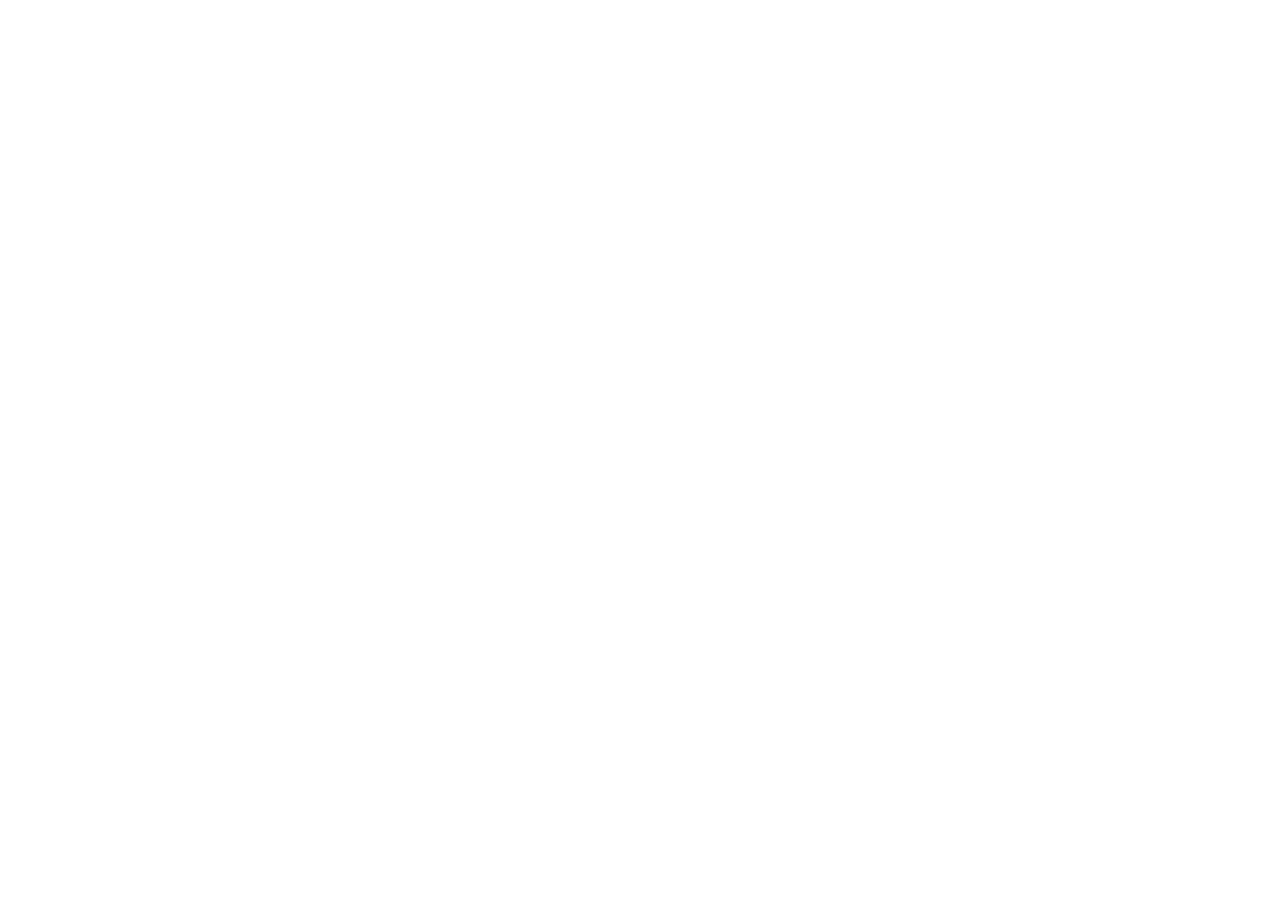
==== login.html @ b714ef13 "大事件项目初始化" ====
<!DOCTYPE html>
<html lang="en">
<head>
    <meta charset="UTF-8">
    <meta name="viewport" content="width=device-width, initial-scale=1.0">
    <title>Document</title>
</head>
<body>
    
</body>
</html>
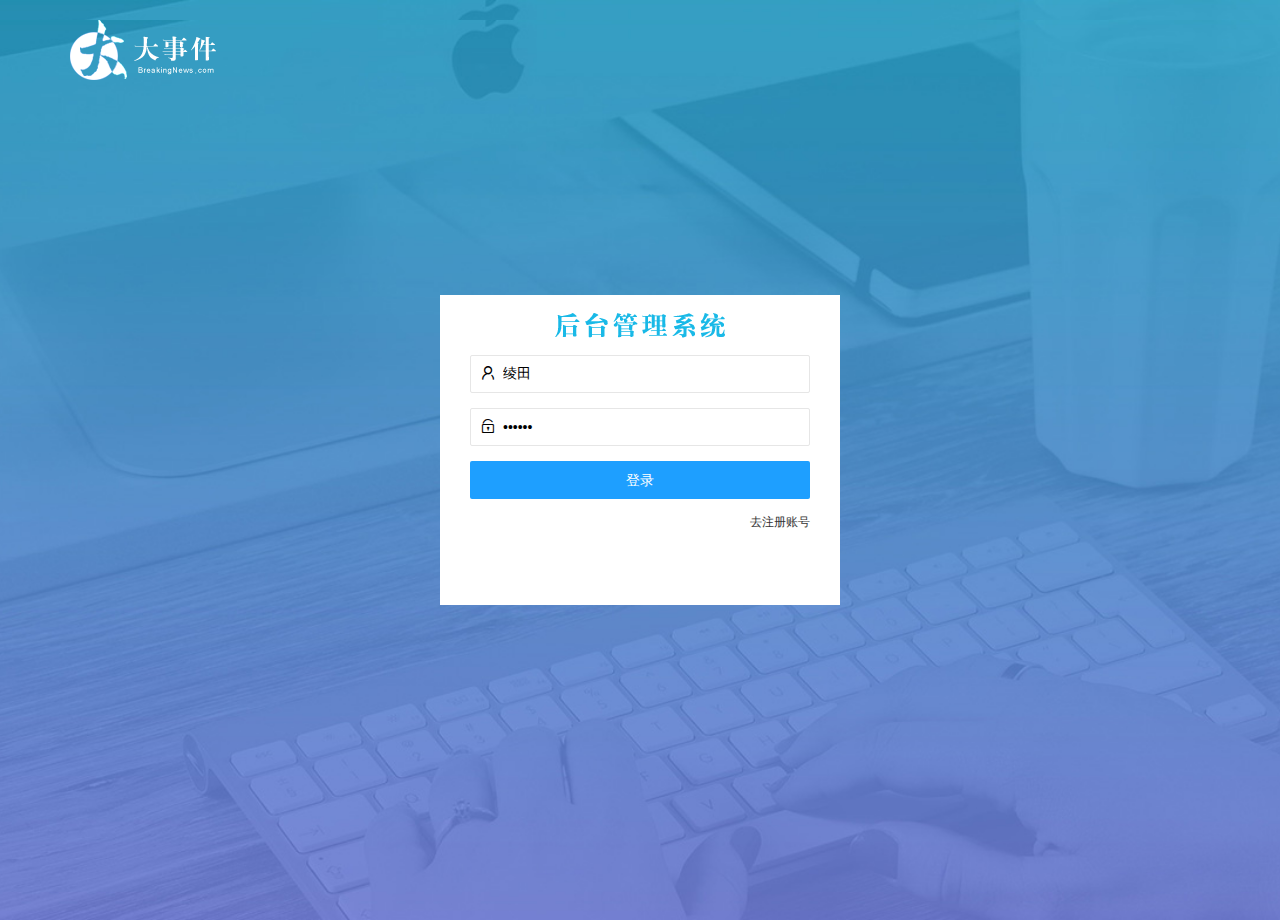
==== commit 84be0271: "注册/登录完成" ====
--- a/login.html
+++ b/login.html
@@ -1,11 +1,95 @@
 <!DOCTYPE html>
 <html lang="en">
+
 <head>
     <meta charset="UTF-8">
     <meta name="viewport" content="width=device-width, initial-scale=1.0">
-    <title>Document</title>
+    <title>大事件-注册/登录</title>
+    <link rel="stylesheet" href="./assets/lib/layui/css/layui.css">
+    <link rel="stylesheet" href="/assets/css/login.css">
 </head>
+
 <body>
-    
+    <!-- 版心+logo -->
+    <div class="layui-main">
+        <img src="./assets/images/logo.png" alt="">
+    </div>
+
+    <!-- 登录注册 -->
+    <div class="loginAndRegBox">
+        <!-- 标题 -->
+        <div class="titleBox">
+        </div>
+        <!-- 登录 -->
+        <div class="login-box">
+            <form class="layui-form" id="form_login">
+                <!-- 用户名 -->
+                <div class="layui-form-item">
+                    <i class="layui-icon layui-icon-username"></i>
+                    <input value="绫田" type="text" name="username" required lay-verify="required" placeholder="请输入用户名"
+                        autocomplete="off" class="layui-input" />
+                </div>
+                <!-- 密码 -->
+                <div class="layui-form-item">
+                    <i class="layui-icon layui-icon-password"></i>
+                    <input value="123123" type="password" name="password" required lay-verify="required|pwd" placeholder="请输入密码"
+                        autocomplete="off" class="layui-input" />
+                </div>
+                <!-- 登录按钮 -->
+                <div class="layui-form-item">
+                    <!-- 注意：表单提交按钮和普通按钮的区别，就是 lay-submit 属性 -->
+                    <button class="layui-btn layui-btn-fluid layui-btn-normal" lay-submit>登录</button>
+                </div>
+                <div class="layui-form-item links">
+                    <a href="javascript:;" id="link_reg">去注册账号</a>
+                </div>
+            </form>
+        </div>
+        <!-- 注册 -->
+        <div class="reg-box" style="display: none;">
+            <form class="layui-form" id="form_reg">
+                <!-- 用户名 -->
+                <div class="layui-form-item">
+                    <i class="layui-icon layui-icon-username"></i>
+                    <input type="text" name="username" required lay-verify="required" placeholder="请输入用户名"
+                        autocomplete="off" class="layui-input" />
+                </div>
+                <!-- 密码 -->
+                <div class="layui-form-item">
+                    <i class="layui-icon layui-icon-password"></i>
+                    <input type="password" name="password" required lay-verify="required|pwd" placeholder="请输入密码"
+                        autocomplete="off" class="layui-input" />
+                </div>
+                <!-- 密码确认框 -->
+                <div class="layui-form-item">
+                    <i class="layui-icon layui-icon-password"></i>
+                    <input type="password" name="repassword" required lay-verify="required|pwd|repwd"
+                        placeholder="再次确认密码" autocomplete="off" class="layui-input" />
+                </div>
+                <!-- 注册按钮 -->
+                <div class="layui-form-item">
+                    <!-- 注意：表单提交按钮和普通按钮的区别，就是 lay-submit 属性 -->
+                    <button class="layui-btn layui-btn-fluid layui-btn-normal" lay-submit>注册</button>
+                </div>
+                <div class="layui-form-item links">
+                    <a href="javascript:;" id="link_login">去登录</a>
+                </div>
+            </form>
+        </div>
+        <!-- 表单 -->
+    </div>
+
+
+
+
+
+
+
+    <script src="/assets/lib/layui/layui.all.js"></script>
+    <script src="/assets/lib/jquery.js"></script>
+    <script src="/assets/js/baseAPI.js"></script>
+    <script src="/assets/js/login.js"></script>
+
 </body>
+
 </html>--- a/assets/lib/layui/css/layui.css
+++ b/assets/lib/layui/css/layui.css
@@ -0,0 +1,2 @@
+/** layui-v2.5.5 MIT License By https://www.layui.com */
+ .layui-inline,img{display:inline-block;vertical-align:middle}h1,h2,h3,h4,h5,h6{font-weight:400}.layui-edge,.layui-header,.layui-inline,.layui-main{position:relative}.layui-body,.layui-edge,.layui-elip{overflow:hidden}.layui-btn,.layui-edge,.layui-inline,img{vertical-align:middle}.layui-btn,.layui-disabled,.layui-icon,.layui-unselect{-moz-user-select:none;-webkit-user-select:none;-ms-user-select:none}.layui-elip,.layui-form-checkbox span,.layui-form-pane .layui-form-label{text-overflow:ellipsis;white-space:nowrap}.layui-breadcrumb,.layui-tree-btnGroup{visibility:hidden}blockquote,body,button,dd,div,dl,dt,form,h1,h2,h3,h4,h5,h6,input,li,ol,p,pre,td,textarea,th,ul{margin:0;padding:0;-webkit-tap-highlight-color:rgba(0,0,0,0)}a:active,a:hover{outline:0}img{border:none}li{list-style:none}table{border-collapse:collapse;border-spacing:0}h4,h5,h6{font-size:100%}button,input,optgroup,option,select,textarea{font-family:inherit;font-size:inherit;font-style:inherit;font-weight:inherit;outline:0}pre{white-space:pre-wrap;white-space:-moz-pre-wrap;white-space:-pre-wrap;white-space:-o-pre-wrap;word-wrap:break-word}body{line-height:24px;font:14px Helvetica Neue,Helvetica,PingFang SC,Tahoma,Arial,sans-serif}hr{height:1px;margin:10px 0;border:0;clear:both}a{color:#333;text-decoration:none}a:hover{color:#777}a cite{font-style:normal;*cursor:pointer}.layui-border-box,.layui-border-box *{box-sizing:border-box}.layui-box,.layui-box *{box-sizing:content-box}.layui-clear{clear:both;*zoom:1}.layui-clear:after{content:'\20';clear:both;*zoom:1;display:block;height:0}.layui-inline{*display:inline;*zoom:1}.layui-edge{display:inline-block;width:0;height:0;border-width:6px;border-style:dashed;border-color:transparent}.layui-edge-top{top:-4px;border-bottom-color:#999;border-bottom-style:solid}.layui-edge-right{border-left-color:#999;border-left-style:solid}.layui-edge-bottom{top:2px;border-top-color:#999;border-top-style:solid}.layui-edge-left{border-right-color:#999;border-right-style:solid}.layui-disabled,.layui-disabled:hover{color:#d2d2d2!important;cursor:not-allowed!important}.layui-circle{border-radius:100%}.layui-show{display:block!important}.layui-hide{display:none!important}@font-face{font-family:layui-icon;src:url(../font/iconfont.eot?v=250);src:url(../font/iconfont.eot?v=250#iefix) format('embedded-opentype'),url(../font/iconfont.woff2?v=250) format('woff2'),url(../font/iconfont.woff?v=250) format('woff'),url(../font/iconfont.ttf?v=250) format('truetype'),url(../font/iconfont.svg?v=250#layui-icon) format('svg')}.layui-icon{font-family:layui-icon!important;font-size:16px;font-style:normal;-webkit-font-smoothing:antialiased;-moz-osx-font-smoothing:grayscale}.layui-icon-reply-fill:before{content:"\e611"}.layui-icon-set-fill:before{content:"\e614"}.layui-icon-menu-fill:before{content:"\e60f"}.layui-icon-search:before{content:"\e615"}.layui-icon-share:before{content:"\e641"}.layui-icon-set-sm:before{content:"\e620"}.layui-icon-engine:before{content:"\e628"}.layui-icon-close:before{content:"\1006"}.layui-icon-close-fill:before{content:"\1007"}.layui-icon-chart-screen:before{content:"\e629"}.layui-icon-star:before{content:"\e600"}.layui-icon-circle-dot:before{content:"\e617"}.layui-icon-chat:before{content:"\e606"}.layui-icon-release:before{content:"\e609"}.layui-icon-list:before{content:"\e60a"}.layui-icon-chart:before{content:"\e62c"}.layui-icon-ok-circle:before{content:"\1005"}.layui-icon-layim-theme:before{content:"\e61b"}.layui-icon-table:before{content:"\e62d"}.layui-icon-right:before{content:"\e602"}.layui-icon-left:before{content:"\e603"}.layui-icon-cart-simple:before{content:"\e698"}.layui-icon-face-cry:before{content:"\e69c"}.layui-icon-face-smile:before{content:"\e6af"}.layui-icon-survey:before{content:"\e6b2"}.layui-icon-tree:before{content:"\e62e"}.layui-icon-upload-circle:before{content:"\e62f"}.layui-icon-add-circle:before{content:"\e61f"}.layui-icon-download-circle:before{content:"\e601"}.layui-icon-templeate-1:before{content:"\e630"}.layui-icon-util:before{content:"\e631"}.layui-icon-face-surprised:before{content:"\e664"}.layui-icon-edit:before{content:"\e642"}.layui-icon-speaker:before{content:"\e645"}.layui-icon-down:before{content:"\e61a"}.layui-icon-file:before{content:"\e621"}.layui-icon-layouts:before{content:"\e632"}.layui-icon-rate-half:before{content:"\e6c9"}.layui-icon-add-circle-fine:before{content:"\e608"}.layui-icon-prev-circle:before{content:"\e633"}.layui-icon-read:before{content:"\e705"}.layui-icon-404:before{content:"\e61c"}.layui-icon-carousel:before{content:"\e634"}.layui-icon-help:before{content:"\e607"}.layui-icon-code-circle:before{content:"\e635"}.layui-icon-water:before{content:"\e636"}.layui-icon-username:before{content:"\e66f"}.layui-icon-find-fill:before{content:"\e670"}.layui-icon-about:before{content:"\e60b"}.layui-icon-location:before{content:"\e715"}.layui-icon-up:before{content:"\e619"}.layui-icon-pause:before{content:"\e651"}.layui-icon-date:before{content:"\e637"}.layui-icon-layim-uploadfile:before{content:"\e61d"}.layui-icon-delete:before{content:"\e640"}.layui-icon-play:before{content:"\e652"}.layui-icon-top:before{content:"\e604"}.layui-icon-friends:before{content:"\e612"}.layui-icon-refresh-3:before{content:"\e9aa"}.layui-icon-ok:before{content:"\e605"}.layui-icon-layer:before{content:"\e638"}.layui-icon-face-smile-fine:before{content:"\e60c"}.layui-icon-dollar:before{content:"\e659"}.layui-icon-group:before{content:"\e613"}.layui-icon-layim-download:before{content:"\e61e"}.layui-icon-picture-fine:before{content:"\e60d"}.layui-icon-link:before{content:"\e64c"}.layui-icon-diamond:before{content:"\e735"}.layui-icon-log:before{content:"\e60e"}.layui-icon-rate-solid:before{content:"\e67a"}.layui-icon-fonts-del:before{content:"\e64f"}.layui-icon-unlink:before{content:"\e64d"}.layui-icon-fonts-clear:before{content:"\e639"}.layui-icon-triangle-r:before{content:"\e623"}.layui-icon-circle:before{content:"\e63f"}.layui-icon-radio:before{content:"\e643"}.layui-icon-align-center:before{content:"\e647"}.layui-icon-align-right:before{content:"\e648"}.layui-icon-align-left:before{content:"\e649"}.layui-icon-loading-1:before{content:"\e63e"}.layui-icon-return:before{content:"\e65c"}.layui-icon-fonts-strong:before{content:"\e62b"}.layui-icon-upload:before{content:"\e67c"}.layui-icon-dialogue:before{content:"\e63a"}.layui-icon-video:before{content:"\e6ed"}.layui-icon-headset:before{content:"\e6fc"}.layui-icon-cellphone-fine:before{content:"\e63b"}.layui-icon-add-1:before{content:"\e654"}.layui-icon-face-smile-b:before{content:"\e650"}.layui-icon-fonts-html:before{content:"\e64b"}.layui-icon-form:before{content:"\e63c"}.layui-icon-cart:before{content:"\e657"}.layui-icon-camera-fill:before{content:"\e65d"}.layui-icon-tabs:before{content:"\e62a"}.layui-icon-fonts-code:before{content:"\e64e"}.layui-icon-fire:before{content:"\e756"}.layui-icon-set:before{content:"\e716"}.layui-icon-fonts-u:before{content:"\e646"}.layui-icon-triangle-d:before{content:"\e625"}.layui-icon-tips:before{content:"\e702"}.layui-icon-picture:before{content:"\e64a"}.layui-icon-more-vertical:before{content:"\e671"}.layui-icon-flag:before{content:"\e66c"}.layui-icon-loading:before{content:"\e63d"}.layui-icon-fonts-i:before{content:"\e644"}.layui-icon-refresh-1:before{content:"\e666"}.layui-icon-rmb:before{content:"\e65e"}.layui-icon-home:before{content:"\e68e"}.layui-icon-user:before{content:"\e770"}.layui-icon-notice:before{content:"\e667"}.layui-icon-login-weibo:before{content:"\e675"}.layui-icon-voice:before{content:"\e688"}.layui-icon-upload-drag:before{content:"\e681"}.layui-icon-login-qq:before{content:"\e676"}.layui-icon-snowflake:before{content:"\e6b1"}.layui-icon-file-b:before{content:"\e655"}.layui-icon-template:before{content:"\e663"}.layui-icon-auz:before{content:"\e672"}.layui-icon-console:before{content:"\e665"}.layui-icon-app:before{content:"\e653"}.layui-icon-prev:before{content:"\e65a"}.layui-icon-website:before{content:"\e7ae"}.layui-icon-next:before{content:"\e65b"}.layui-icon-component:before{content:"\e857"}.layui-icon-more:before{content:"\e65f"}.layui-icon-login-wechat:before{content:"\e677"}.layui-icon-shrink-right:before{content:"\e668"}.layui-icon-spread-left:before{content:"\e66b"}.layui-icon-camera:before{content:"\e660"}.layui-icon-note:before{content:"\e66e"}.layui-icon-refresh:before{content:"\e669"}.layui-icon-female:before{content:"\e661"}.layui-icon-male:before{content:"\e662"}.layui-icon-password:before{content:"\e673"}.layui-icon-senior:before{content:"\e674"}.layui-icon-theme:before{content:"\e66a"}.layui-icon-tread:before{content:"\e6c5"}.layui-icon-praise:before{content:"\e6c6"}.layui-icon-star-fill:before{content:"\e658"}.layui-icon-rate:before{content:"\e67b"}.layui-icon-template-1:before{content:"\e656"}.layui-icon-vercode:before{content:"\e679"}.layui-icon-cellphone:before{content:"\e678"}.layui-icon-screen-full:before{content:"\e622"}.layui-icon-screen-restore:before{content:"\e758"}.layui-icon-cols:before{content:"\e610"}.layui-icon-export:before{content:"\e67d"}.layui-icon-print:before{content:"\e66d"}.layui-icon-slider:before{content:"\e714"}.layui-icon-addition:before{content:"\e624"}.layui-icon-subtraction:before{content:"\e67e"}.layui-icon-service:before{content:"\e626"}.layui-icon-transfer:before{content:"\e691"}.layui-main{width:1140px;margin:0 auto}.layui-header{z-index:1000;height:60px}.layui-header a:hover{transition:all .5s;-webkit-transition:all .5s}.layui-side{position:fixed;left:0;top:0;bottom:0;z-index:999;width:200px;overflow-x:hidden}.layui-side-scroll{position:relative;width:220px;height:100%;overflow-x:hidden}.layui-body{position:absolute;left:200px;right:0;top:0;bottom:0;z-index:998;width:auto;overflow-y:auto;box-sizing:border-box}.layui-layout-body{overflow:hidden}.layui-layout-admin .layui-header{background-color:#23262E}.layui-layout-admin .layui-side{top:60px;width:200px;overflow-x:hidden}.layui-layout-admin .layui-body{position:fixed;top:60px;bottom:44px}.layui-layout-admin .layui-main{width:auto;margin:0 15px}.layui-layout-admin .layui-footer{position:fixed;left:200px;right:0;bottom:0;height:44px;line-height:44px;padding:0 15px;background-color:#eee}.layui-layout-admin .layui-logo{position:absolute;left:0;top:0;width:200px;height:100%;line-height:60px;text-align:center;color:#009688;font-size:16px}.layui-layout-admin .layui-header .layui-nav{background:0 0}.layui-layout-left{position:absolute!important;left:200px;top:0}.layui-layout-right{position:absolute!important;right:0;top:0}.layui-container{position:relative;margin:0 auto;padding:0 15px;box-sizing:border-box}.layui-fluid{position:relative;margin:0 auto;padding:0 15px}.layui-row:after,.layui-row:before{content:'';display:block;clear:both}.layui-col-lg1,.layui-col-lg10,.layui-col-lg11,.layui-col-lg12,.layui-col-lg2,.layui-col-lg3,.layui-col-lg4,.layui-col-lg5,.layui-col-lg6,.layui-col-lg7,.layui-col-lg8,.layui-col-lg9,.layui-col-md1,.layui-col-md10,.layui-col-md11,.layui-col-md12,.layui-col-md2,.layui-col-md3,.layui-col-md4,.layui-col-md5,.layui-col-md6,.layui-col-md7,.layui-col-md8,.layui-col-md9,.layui-col-sm1,.layui-col-sm10,.layui-col-sm11,.layui-col-sm12,.layui-col-sm2,.layui-col-sm3,.layui-col-sm4,.layui-col-sm5,.layui-col-sm6,.layui-col-sm7,.layui-col-sm8,.layui-col-sm9,.layui-col-xs1,.layui-col-xs10,.layui-col-xs11,.layui-col-xs12,.layui-col-xs2,.layui-col-xs3,.layui-col-xs4,.layui-col-xs5,.layui-col-xs6,.layui-col-xs7,.layui-col-xs8,.layui-col-xs9{position:relative;display:block;box-sizing:border-box}.layui-col-xs1,.layui-col-xs10,.layui-col-xs11,.layui-col-xs12,.layui-col-xs2,.layui-col-xs3,.layui-col-xs4,.layui-col-xs5,.layui-col-xs6,.layui-col-xs7,.layui-col-xs8,.layui-col-xs9{float:left}.layui-col-xs1{width:8.33333333%}.layui-col-xs2{width:16.66666667%}.layui-col-xs3{width:25%}.layui-col-xs4{width:33.33333333%}.layui-col-xs5{width:41.66666667%}.layui-col-xs6{width:50%}.layui-col-xs7{width:58.33333333%}.layui-col-xs8{width:66.66666667%}.layui-col-xs9{width:75%}.layui-col-xs10{width:83.33333333%}.layui-col-xs11{width:91.66666667%}.layui-col-xs12{width:100%}.layui-col-xs-offset1{margin-left:8.33333333%}.layui-col-xs-offset2{margin-left:16.66666667%}.layui-col-xs-offset3{margin-left:25%}.layui-col-xs-offset4{margin-left:33.33333333%}.layui-col-xs-offset5{margin-left:41.66666667%}.layui-col-xs-offset6{margin-left:50%}.layui-col-xs-offset7{margin-left:58.33333333%}.layui-col-xs-offset8{margin-left:66.66666667%}.layui-col-xs-offset9{margin-left:75%}.layui-col-xs-offset10{margin-left:83.33333333%}.layui-col-xs-offset11{margin-left:91.66666667%}.layui-col-xs-offset12{margin-left:100%}@media screen and (max-width:768px){.layui-hide-xs{display:none!important}.layui-show-xs-block{display:block!important}.layui-show-xs-inline{display:inline!important}.layui-show-xs-inline-block{display:inline-block!important}}@media screen and (min-width:768px){.layui-container{width:750px}.layui-hide-sm{display:none!important}.layui-show-sm-block{display:block!important}.layui-show-sm-inline{display:inline!important}.layui-show-sm-inline-block{display:inline-block!important}.layui-col-sm1,.layui-col-sm10,.layui-col-sm11,.layui-col-sm12,.layui-col-sm2,.layui-col-sm3,.layui-col-sm4,.layui-col-sm5,.layui-col-sm6,.layui-col-sm7,.layui-col-sm8,.layui-col-sm9{float:left}.layui-col-sm1{width:8.33333333%}.layui-col-sm2{width:16.66666667%}.layui-col-sm3{width:25%}.layui-col-sm4{width:33.33333333%}.layui-col-sm5{width:41.66666667%}.layui-col-sm6{width:50%}.layui-col-sm7{width:58.33333333%}.layui-col-sm8{width:66.66666667%}.layui-col-sm9{width:75%}.layui-col-sm10{width:83.33333333%}.layui-col-sm11{width:91.66666667%}.layui-col-sm12{width:100%}.layui-col-sm-offset1{margin-left:8.33333333%}.layui-col-sm-offset2{margin-left:16.66666667%}.layui-col-sm-offset3{margin-left:25%}.layui-col-sm-offset4{margin-left:33.33333333%}.layui-col-sm-offset5{margin-left:41.66666667%}.layui-col-sm-offset6{margin-left:50%}.layui-col-sm-offset7{margin-left:58.33333333%}.layui-col-sm-offset8{margin-left:66.66666667%}.layui-col-sm-offset9{margin-left:75%}.layui-col-sm-offset10{margin-left:83.33333333%}.layui-col-sm-offset11{margin-left:91.66666667%}.layui-col-sm-offset12{margin-left:100%}}@media screen and (min-width:992px){.layui-container{width:970px}.layui-hide-md{display:none!important}.layui-show-md-block{display:block!important}.layui-show-md-inline{display:inline!important}.layui-show-md-inline-block{display:inline-block!important}.layui-col-md1,.layui-col-md10,.layui-col-md11,.layui-col-md12,.layui-col-md2,.layui-col-md3,.layui-col-md4,.layui-col-md5,.layui-col-md6,.layui-col-md7,.layui-col-md8,.layui-col-md9{float:left}.layui-col-md1{width:8.33333333%}.layui-col-md2{width:16.66666667%}.layui-col-md3{width:25%}.layui-col-md4{width:33.33333333%}.layui-col-md5{width:41.66666667%}.layui-col-md6{width:50%}.layui-col-md7{width:58.33333333%}.layui-col-md8{width:66.66666667%}.layui-col-md9{width:75%}.layui-col-md10{width:83.33333333%}.layui-col-md11{width:91.66666667%}.layui-col-md12{width:100%}.layui-col-md-offset1{margin-left:8.33333333%}.layui-col-md-offset2{margin-left:16.66666667%}.layui-col-md-offset3{margin-left:25%}.layui-col-md-offset4{margin-left:33.33333333%}.layui-col-md-offset5{margin-left:41.66666667%}.layui-col-md-offset6{margin-left:50%}.layui-col-md-offset7{margin-left:58.33333333%}.layui-col-md-offset8{margin-left:66.66666667%}.layui-col-md-offset9{margin-left:75%}.layui-col-md-offset10{margin-left:83.33333333%}.layui-col-md-offset11{margin-left:91.66666667%}.layui-col-md-offset12{margin-left:100%}}@media screen and (min-width:1200px){.layui-container{width:1170px}.layui-hide-lg{display:none!important}.layui-show-lg-block{display:block!important}.layui-show-lg-inline{display:inline!important}.layui-show-lg-inline-block{display:inline-block!important}.layui-col-lg1,.layui-col-lg10,.layui-col-lg11,.layui-col-lg12,.layui-col-lg2,.layui-col-lg3,.layui-col-lg4,.layui-col-lg5,.layui-col-lg6,.layui-col-lg7,.layui-col-lg8,.layui-col-lg9{float:left}.layui-col-lg1{width:8.33333333%}.layui-col-lg2{width:16.66666667%}.layui-col-lg3{width:25%}.layui-col-lg4{width:33.33333333%}.layui-col-lg5{width:41.66666667%}.layui-col-lg6{width:50%}.layui-col-lg7{width:58.33333333%}.layui-col-lg8{width:66.66666667%}.layui-col-lg9{width:75%}.layui-col-lg10{width:83.33333333%}.layui-col-lg11{width:91.66666667%}.layui-col-lg12{width:100%}.layui-col-lg-offset1{margin-left:8.33333333%}.layui-col-lg-offset2{margin-left:16.66666667%}.layui-col-lg-offset3{margin-left:25%}.layui-col-lg-offset4{margin-left:33.33333333%}.layui-col-lg-offset5{margin-left:41.66666667%}.layui-col-lg-offset6{margin-left:50%}.layui-col-lg-offset7{margin-left:58.33333333%}.layui-col-lg-offset8{margin-left:66.66666667%}.layui-col-lg-offset9{margin-left:75%}.layui-col-lg-offset10{margin-left:83.33333333%}.layui-col-lg-offset11{margin-left:91.66666667%}.layui-col-lg-offset12{margin-left:100%}}.layui-col-space1{margin:-.5px}.layui-col-space1>*{padding:.5px}.layui-col-space3{margin:-1.5px}.layui-col-space3>*{padding:1.5px}.layui-col-space5{margin:-2.5px}.layui-col-space5>*{padding:2.5px}.layui-col-space8{margin:-3.5px}.layui-col-space8>*{padding:3.5px}.layui-col-space10{margin:-5px}.layui-col-space10>*{padding:5px}.layui-col-space12{margin:-6px}.layui-col-space12>*{padding:6px}.layui-col-space15{margin:-7.5px}.layui-col-space15>*{padding:7.5px}.layui-col-space18{margin:-9px}.layui-col-space18>*{padding:9px}.layui-col-space20{margin:-10px}.layui-col-space20>*{padding:10px}.layui-col-space22{margin:-11px}.layui-col-space22>*{padding:11px}.layui-col-space25{margin:-12.5px}.layui-col-space25>*{padding:12.5px}.layui-col-space30{margin:-15px}.layui-col-space30>*{padding:15px}.layui-btn,.layui-input,.layui-select,.layui-textarea,.layui-upload-button{outline:0;-webkit-appearance:none;transition:all .3s;-webkit-transition:all .3s;box-sizing:border-box}.layui-elem-quote{margin-bottom:10px;padding:15px;line-height:22px;border-left:5px solid #009688;border-radius:0 2px 2px 0;background-color:#f2f2f2}.layui-quote-nm{border-style:solid;border-width:1px 1px 1px 5px;background:0 0}.layui-elem-field{margin-bottom:10px;padding:0;border-width:1px;border-style:solid}.layui-elem-field legend{margin-left:20px;padding:0 10px;font-size:20px;font-weight:300}.layui-field-title{margin:10px 0 20px;border-width:1px 0 0}.layui-field-box{padding:10px 15px}.layui-field-title .layui-field-box{padding:10px 0}.layui-progress{position:relative;height:6px;border-radius:20px;background-color:#e2e2e2}.layui-progress-bar{position:absolute;left:0;top:0;width:0;max-width:100%;height:6px;border-radius:20px;text-align:right;background-color:#5FB878;transition:all .3s;-webkit-transition:all .3s}.layui-progress-big,.layui-progress-big .layui-progress-bar{height:18px;line-height:18px}.layui-progress-text{position:relative;top:-20px;line-height:18px;font-size:12px;color:#666}.layui-progress-big .layui-progress-text{position:static;padding:0 10px;color:#fff}.layui-collapse{border-width:1px;border-style:solid;border-radius:2px}.layui-colla-content,.layui-colla-item{border-top-width:1px;border-top-style:solid}.layui-colla-item:first-child{border-top:none}.layui-colla-title{position:relative;height:42px;line-height:42px;padding:0 15px 0 35px;color:#333;background-color:#f2f2f2;cursor:pointer;font-size:14px;overflow:hidden}.layui-colla-content{display:none;padding:10px 15px;line-height:22px;color:#666}.layui-colla-icon{position:absolute;left:15px;top:0;font-size:14px}.layui-card{margin-bottom:15px;border-radius:2px;background-color:#fff;box-shadow:0 1px 2px 0 rgba(0,0,0,.05)}.layui-card:last-child{margin-bottom:0}.layui-card-header{position:relative;height:42px;line-height:42px;padding:0 15px;border-bottom:1px solid #f6f6f6;color:#333;border-radius:2px 2px 0 0;font-size:14px}.layui-bg-black,.layui-bg-blue,.layui-bg-cyan,.layui-bg-green,.layui-bg-orange,.layui-bg-red{color:#fff!important}.layui-card-body{position:relative;padding:10px 15px;line-height:24px}.layui-card-body[pad15]{padding:15px}.layui-card-body[pad20]{padding:20px}.layui-card-body .layui-table{margin:5px 0}.layui-card .layui-tab{margin:0}.layui-panel-window{position:relative;padding:15px;border-radius:0;border-top:5px solid #E6E6E6;background-color:#fff}.layui-auxiliar-moving{position:fixed;left:0;right:0;top:0;bottom:0;width:100%;height:100%;background:0 0;z-index:9999999999}.layui-form-label,.layui-form-mid,.layui-form-select,.layui-input-block,.layui-input-inline,.layui-textarea{position:relative}.layui-bg-red{background-color:#FF5722!important}.layui-bg-orange{background-color:#FFB800!important}.layui-bg-green{background-color:#009688!important}.layui-bg-cyan{background-color:#2F4056!important}.layui-bg-blue{background-color:#1E9FFF!important}.layui-bg-black{background-color:#393D49!important}.layui-bg-gray{background-color:#eee!important;color:#666!important}.layui-badge-rim,.layui-colla-content,.layui-colla-item,.layui-collapse,.layui-elem-field,.layui-form-pane .layui-form-item[pane],.layui-form-pane .layui-form-label,.layui-input,.layui-layedit,.layui-layedit-tool,.layui-quote-nm,.layui-select,.layui-tab-bar,.layui-tab-card,.layui-tab-title,.layui-tab-title .layui-this:after,.layui-textarea{border-color:#e6e6e6}.layui-timeline-item:before,hr{background-color:#e6e6e6}.layui-text{line-height:22px;font-size:14px;color:#666}.layui-text h1,.layui-text h2,.layui-text h3{font-weight:500;color:#333}.layui-text h1{font-size:30px}.layui-text h2{font-size:24px}.layui-text h3{font-size:18px}.layui-text a:not(.layui-btn){color:#01AAED}.layui-text a:not(.layui-btn):hover{text-decoration:underline}.layui-text ul{padding:5px 0 5px 15px}.layui-text ul li{margin-top:5px;list-style-type:disc}.layui-text em,.layui-word-aux{color:#999!important;padding:0 5px!important}.layui-btn{display:inline-block;height:38px;line-height:38px;padding:0 18px;background-color:#009688;color:#fff;white-space:nowrap;text-align:center;font-size:14px;border:none;border-radius:2px;cursor:pointer}.layui-btn:hover{opacity:.8;filter:alpha(opacity=80);color:#fff}.layui-btn:active{opacity:1;filter:alpha(opacity=100)}.layui-btn+.layui-btn{margin-left:10px}.layui-btn-container{font-size:0}.layui-btn-container .layui-btn{margin-right:10px;margin-bottom:10px}.layui-btn-container .layui-btn+.layui-btn{margin-left:0}.layui-table .layui-btn-container .layui-btn{margin-bottom:9px}.layui-btn-radius{border-radius:100px}.layui-btn .layui-icon{margin-right:3px;font-size:18px;vertical-align:bottom;vertical-align:middle\9}.layui-btn-primary{border:1px solid #C9C9C9;background-color:#fff;color:#555}.layui-btn-primary:hover{border-color:#009688;color:#333}.layui-btn-normal{background-color:#1E9FFF}.layui-btn-warm{background-color:#FFB800}.layui-btn-danger{background-color:#FF5722}.layui-btn-checked{background-color:#5FB878}.layui-btn-disabled,.layui-btn-disabled:active,.layui-btn-disabled:hover{border:1px solid #e6e6e6;background-color:#FBFBFB;color:#C9C9C9;cursor:not-allowed;opacity:1}.layui-btn-lg{height:44px;line-height:44px;padding:0 25px;font-size:16px}.layui-btn-sm{height:30px;line-height:30px;padding:0 10px;font-size:12px}.layui-btn-sm i{font-size:16px!important}.layui-btn-xs{height:22px;line-height:22px;padding:0 5px;font-size:12px}.layui-btn-xs i{font-size:14px!important}.layui-btn-group{display:inline-block;vertical-align:middle;font-size:0}.layui-btn-group .layui-btn{margin-left:0!important;margin-right:0!important;border-left:1px solid rgba(255,255,255,.5);border-radius:0}.layui-btn-group .layui-btn-primary{border-left:none}.layui-btn-group .layui-btn-primary:hover{border-color:#C9C9C9;color:#009688}.layui-btn-group .layui-btn:first-child{border-left:none;border-radius:2px 0 0 2px}.layui-btn-group .layui-btn-primary:first-child{border-left:1px solid #c9c9c9}.layui-btn-group .layui-btn:last-child{border-radius:0 2px 2px 0}.layui-btn-group .layui-btn+.layui-btn{margin-left:0}.layui-btn-group+.layui-btn-group{margin-left:10px}.layui-btn-fluid{width:100%}.layui-input,.layui-select,.layui-textarea{height:38px;line-height:1.3;line-height:38px\9;border-width:1px;border-style:solid;background-color:#fff;border-radius:2px}.layui-input::-webkit-input-placeholder,.layui-select::-webkit-input-placeholder,.layui-textarea::-webkit-input-placeholder{line-height:1.3}.layui-input,.layui-textarea{display:block;width:100%;padding-left:10px}.layui-input:hover,.layui-textarea:hover{border-color:#D2D2D2!important}.layui-input:focus,.layui-textarea:focus{border-color:#C9C9C9!important}.layui-textarea{min-height:100px;height:auto;line-height:20px;padding:6px 10px;resize:vertical}.layui-select{padding:0 10px}.layui-form input[type=checkbox],.layui-form input[type=radio],.layui-form select{display:none}.layui-form [lay-ignore]{display:initial}.layui-form-item{margin-bottom:15px;clear:both;*zoom:1}.layui-form-item:after{content:'\20';clear:both;*zoom:1;display:block;height:0}.layui-form-label{float:left;display:block;padding:9px 15px;width:80px;font-weight:400;line-height:20px;text-align:right}.layui-form-label-col{display:block;float:none;padding:9px 0;line-height:20px;text-align:left}.layui-form-item .layui-inline{margin-bottom:5px;margin-right:10px}.layui-input-block{margin-left:110px;min-height:36px}.layui-input-inline{display:inline-block;vertical-align:middle}.layui-form-item .layui-input-inline{float:left;width:190px;margin-right:10px}.layui-form-text .layui-input-inline{width:auto}.layui-form-mid{float:left;display:block;padding:9px 0!important;line-height:20px;margin-right:10px}.layui-form-danger+.layui-form-select .layui-input,.layui-form-danger:focus{border-color:#FF5722!important}.layui-form-select .layui-input{padding-right:30px;cursor:pointer}.layui-form-select .layui-edge{position:absolute;right:10px;top:50%;margin-top:-3px;cursor:pointer;border-width:6px;border-top-color:#c2c2c2;border-top-style:solid;transition:all .3s;-webkit-transition:all .3s}.layui-form-select dl{display:none;position:absolute;left:0;top:42px;padding:5px 0;z-index:899;min-width:100%;border:1px solid #d2d2d2;max-height:300px;overflow-y:auto;background-color:#fff;border-radius:2px;box-shadow:0 2px 4px rgba(0,0,0,.12);box-sizing:border-box}.layui-form-select dl dd,.layui-form-select dl dt{padding:0 10px;line-height:36px;white-space:nowrap;overflow:hidden;text-overflow:ellipsis}.layui-form-select dl dt{font-size:12px;color:#999}.layui-form-select dl dd{cursor:pointer}.layui-form-select dl dd:hover{background-color:#f2f2f2;-webkit-transition:.5s all;transition:.5s all}.layui-form-select .layui-select-group dd{padding-left:20px}.layui-form-select dl dd.layui-select-tips{padding-left:10px!important;color:#999}.layui-form-select dl dd.layui-this{background-color:#5FB878;color:#fff}.layui-form-checkbox,.layui-form-select dl dd.layui-disabled{background-color:#fff}.layui-form-selected dl{display:block}.layui-form-checkbox,.layui-form-checkbox *,.layui-form-switch{display:inline-block;vertical-align:middle}.layui-form-selected .layui-edge{margin-top:-9px;-webkit-transform:rotate(180deg);transform:rotate(180deg);margin-top:-3px\9}:root .layui-form-selected .layui-edge{margin-top:-9px\0/IE9}.layui-form-selectup dl{top:auto;bottom:42px}.layui-select-none{margin:5px 0;text-align:center;color:#999}.layui-select-disabled .layui-disabled{border-color:#eee!important}.layui-select-disabled .layui-edge{border-top-color:#d2d2d2}.layui-form-checkbox{position:relative;height:30px;line-height:30px;margin-right:10px;padding-right:30px;cursor:pointer;font-size:0;-webkit-transition:.1s linear;transition:.1s linear;box-sizing:border-box}.layui-form-checkbox span{padding:0 10px;height:100%;font-size:14px;border-radius:2px 0 0 2px;background-color:#d2d2d2;color:#fff;overflow:hidden}.layui-form-checkbox:hover span{background-color:#c2c2c2}.layui-form-checkbox i{position:absolute;right:0;top:0;width:30px;height:28px;border:1px solid #d2d2d2;border-left:none;border-radius:0 2px 2px 0;color:#fff;font-size:20px;text-align:center}.layui-form-checkbox:hover i{border-color:#c2c2c2;color:#c2c2c2}.layui-form-checked,.layui-form-checked:hover{border-color:#5FB878}.layui-form-checked span,.layui-form-checked:hover span{background-color:#5FB878}.layui-form-checked i,.layui-form-checked:hover i{color:#5FB878}.layui-form-item .layui-form-checkbox{margin-top:4px}.layui-form-checkbox[lay-skin=primary]{height:auto!important;line-height:normal!important;min-width:18px;min-height:18px;border:none!important;margin-right:0;padding-left:28px;padding-right:0;background:0 0}.layui-form-checkbox[lay-skin=primary] span{padding-left:0;padding-right:15px;line-height:18px;background:0 0;color:#666}.layui-form-checkbox[lay-skin=primary] i{right:auto;left:0;width:16px;height:16px;line-height:16px;border:1px solid #d2d2d2;font-size:12px;border-radius:2px;background-color:#fff;-webkit-transition:.1s linear;transition:.1s linear}.layui-form-checkbox[lay-skin=primary]:hover i{border-color:#5FB878;color:#fff}.layui-form-checked[lay-skin=primary] i{border-color:#5FB878!important;background-color:#5FB878;color:#fff}.layui-checkbox-disbaled[lay-skin=primary] span{background:0 0!important;color:#c2c2c2}.layui-checkbox-disbaled[lay-skin=primary]:hover i{border-color:#d2d2d2}.layui-form-item .layui-form-checkbox[lay-skin=primary]{margin-top:10px}.layui-form-switch{position:relative;height:22px;line-height:22px;min-width:35px;padding:0 5px;margin-top:8px;border:1px solid #d2d2d2;border-radius:20px;cursor:pointer;background-color:#fff;-webkit-transition:.1s linear;transition:.1s linear}.layui-form-switch i{position:absolute;left:5px;top:3px;width:16px;height:16px;border-radius:20px;background-color:#d2d2d2;-webkit-transition:.1s linear;transition:.1s linear}.layui-form-switch em{position:relative;top:0;width:25px;margin-left:21px;padding:0!important;text-align:center!important;color:#999!important;font-style:normal!important;font-size:12px}.layui-form-onswitch{border-color:#5FB878;background-color:#5FB878}.layui-checkbox-disbaled,.layui-checkbox-disbaled i{border-color:#e2e2e2!important}.layui-form-onswitch i{left:100%;margin-left:-21px;background-color:#fff}.layui-form-onswitch em{margin-left:5px;margin-right:21px;color:#fff!important}.layui-checkbox-disbaled span{background-color:#e2e2e2!important}.layui-checkbox-disbaled:hover i{color:#fff!important}[lay-radio]{display:none}.layui-form-radio,.layui-form-radio *{display:inline-block;vertical-align:middle}.layui-form-radio{line-height:28px;margin:6px 10px 0 0;padding-right:10px;cursor:pointer;font-size:0}.layui-form-radio *{font-size:14px}.layui-form-radio>i{margin-right:8px;font-size:22px;color:#c2c2c2}.layui-form-radio>i:hover,.layui-form-radioed>i{color:#5FB878}.layui-radio-disbaled>i{color:#e2e2e2!important}.layui-form-pane .layui-form-label{width:110px;padding:8px 15px;height:38px;line-height:20px;border-width:1px;border-style:solid;border-radius:2px 0 0 2px;text-align:center;background-color:#FBFBFB;overflow:hidden;box-sizing:border-box}.layui-form-pane .layui-input-inline{margin-left:-1px}.layui-form-pane .layui-input-block{margin-left:110px;left:-1px}.layui-form-pane .layui-input{border-radius:0 2px 2px 0}.layui-form-pane .layui-form-text .layui-form-label{float:none;width:100%;border-radius:2px;box-sizing:border-box;text-align:left}.layui-form-pane .layui-form-text .layui-input-inline{display:block;margin:0;top:-1px;clear:both}.layui-form-pane .layui-form-text .layui-input-block{margin:0;left:0;top:-1px}.layui-form-pane .layui-form-text .layui-textarea{min-height:100px;border-radius:0 0 2px 2px}.layui-form-pane .layui-form-checkbox{margin:4px 0 4px 10px}.layui-form-pane .layui-form-radio,.layui-form-pane .layui-form-switch{margin-top:6px;margin-left:10px}.layui-form-pane .layui-form-item[pane]{position:relative;border-width:1px;border-style:solid}.layui-form-pane .layui-form-item[pane] .layui-form-label{position:absolute;left:0;top:0;height:100%;border-width:0 1px 0 0}.layui-form-pane .layui-form-item[pane] .layui-input-inline{margin-left:110px}@media screen and (max-width:450px){.layui-form-item .layui-form-label{text-overflow:ellipsis;overflow:hidden;white-space:nowrap}.layui-form-item .layui-inline{display:block;margin-right:0;margin-bottom:20px;clear:both}.layui-form-item .layui-inline:after{content:'\20';clear:both;display:block;height:0}.layui-form-item .layui-input-inline{display:block;float:none;left:-3px;width:auto;margin:0 0 10px 112px}.layui-form-item .layui-input-inline+.layui-form-mid{margin-left:110px;top:-5px;padding:0}.layui-form-item .layui-form-checkbox{margin-right:5px;margin-bottom:5px}}.layui-layedit{border-width:1px;border-style:solid;border-radius:2px}.layui-layedit-tool{padding:3px 5px;border-bottom-width:1px;border-bottom-style:solid;font-size:0}.layedit-tool-fixed{position:fixed;top:0;border-top:1px solid #e2e2e2}.layui-layedit-tool .layedit-tool-mid,.layui-layedit-tool .layui-icon{display:inline-block;vertical-align:middle;text-align:center;font-size:14px}.layui-layedit-tool .layui-icon{position:relative;width:32px;height:30px;line-height:30px;margin:3px 5px;color:#777;cursor:pointer;border-radius:2px}.layui-layedit-tool .layui-icon:hover{color:#393D49}.layui-layedit-tool .layui-icon:active{color:#000}.layui-layedit-tool .layedit-tool-active{background-color:#e2e2e2;color:#000}.layui-layedit-tool .layui-disabled,.layui-layedit-tool .layui-disabled:hover{color:#d2d2d2;cursor:not-allowed}.layui-layedit-tool .layedit-tool-mid{width:1px;height:18px;margin:0 10px;background-color:#d2d2d2}.layedit-tool-html{width:50px!important;font-size:30px!important}.layedit-tool-b,.layedit-tool-code,.layedit-tool-help{font-size:16px!important}.layedit-tool-d,.layedit-tool-face,.layedit-tool-image,.layedit-tool-unlink{font-size:18px!important}.layedit-tool-image input{position:absolute;font-size:0;left:0;top:0;width:100%;height:100%;opacity:.01;filter:Alpha(opacity=1);cursor:pointer}.layui-layedit-iframe iframe{display:block;width:100%}#LAY_layedit_code{overflow:hidden}.layui-laypage{display:inline-block;*display:inline;*zoom:1;vertical-align:middle;margin:10px 0;font-size:0}.layui-laypage>a:first-child,.layui-laypage>a:first-child em{border-radius:2px 0 0 2px}.layui-laypage>a:last-child,.layui-laypage>a:last-child em{border-radius:0 2px 2px 0}.layui-laypage>:first-child{margin-left:0!important}.layui-laypage>:last-child{margin-right:0!important}.layui-laypage a,.layui-laypage button,.layui-laypage input,.layui-laypage select,.layui-laypage span{border:1px solid #e2e2e2}.layui-laypage a,.layui-laypage span{display:inline-block;*display:inline;*zoom:1;vertical-align:middle;padding:0 15px;height:28px;line-height:28px;margin:0 -1px 5px 0;background-color:#fff;color:#333;font-size:12px}.layui-flow-more a *,.layui-laypage input,.layui-table-view select[lay-ignore]{display:inline-block}.layui-laypage a:hover{color:#009688}.layui-laypage em{font-style:normal}.layui-laypage .layui-laypage-spr{color:#999;font-weight:700}.layui-laypage a{text-decoration:none}.layui-laypage .layui-laypage-curr{position:relative}.layui-laypage .layui-laypage-curr em{position:relative;color:#fff}.layui-laypage .layui-laypage-curr .layui-laypage-em{position:absolute;left:-1px;top:-1px;padding:1px;width:100%;height:100%;background-color:#009688}.layui-laypage-em{border-radius:2px}.layui-laypage-next em,.layui-laypage-prev em{font-family:Sim sun;font-size:16px}.layui-laypage .layui-laypage-count,.layui-laypage .layui-laypage-limits,.layui-laypage .layui-laypage-refresh,.layui-laypage .layui-laypage-skip{margin-left:10px;margin-right:10px;padding:0;border:none}.layui-laypage .layui-laypage-limits,.layui-laypage .layui-laypage-refresh{vertical-align:top}.layui-laypage .layui-laypage-refresh i{font-size:18px;cursor:pointer}.layui-laypage select{height:22px;padding:3px;border-radius:2px;cursor:pointer}.layui-laypage .layui-laypage-skip{height:30px;line-height:30px;color:#999}.layui-laypage button,.layui-laypage input{height:30px;line-height:30px;border-radius:2px;vertical-align:top;background-color:#fff;box-sizing:border-box}.layui-laypage input{width:40px;margin:0 10px;padding:0 3px;text-align:center}.layui-laypage input:focus,.layui-laypage select:focus{border-color:#009688!important}.layui-laypage button{margin-left:10px;padding:0 10px;cursor:pointer}.layui-table,.layui-table-view{margin:10px 0}.layui-flow-more{margin:10px 0;text-align:center;color:#999;font-size:14px}.layui-flow-more a{height:32px;line-height:32px}.layui-flow-more a *{vertical-align:top}.layui-flow-more a cite{padding:0 20px;border-radius:3px;background-color:#eee;color:#333;font-style:normal}.layui-flow-more a cite:hover{opacity:.8}.layui-flow-more a i{font-size:30px;color:#737383}.layui-table{width:100%;background-color:#fff;color:#666}.layui-table tr{transition:all .3s;-webkit-transition:all .3s}.layui-table th{text-align:left;font-weight:400}.layui-table tbody tr:hover,.layui-table thead tr,.layui-table-click,.layui-table-header,.layui-table-hover,.layui-table-mend,.layui-table-patch,.layui-table-tool,.layui-table-total,.layui-table-total tr,.layui-table[lay-even] tr:nth-child(even){background-color:#f2f2f2}.layui-table td,.layui-table th,.layui-table-col-set,.layui-table-fixed-r,.layui-table-grid-down,.layui-table-header,.layui-table-page,.layui-table-tips-main,.layui-table-tool,.layui-table-total,.layui-table-view,.layui-table[lay-skin=line],.layui-table[lay-skin=row]{border-width:1px;border-style:solid;border-color:#e6e6e6}.layui-table td,.layui-table th{position:relative;padding:9px 15px;min-height:20px;line-height:20px;font-size:14px}.layui-table[lay-skin=line] td,.layui-table[lay-skin=line] th{border-width:0 0 1px}.layui-table[lay-skin=row] td,.layui-table[lay-skin=row] th{border-width:0 1px 0 0}.layui-table[lay-skin=nob] td,.layui-table[lay-skin=nob] th{border:none}.layui-table img{max-width:100px}.layui-table[lay-size=lg] td,.layui-table[lay-size=lg] th{padding:15px 30px}.layui-table-view .layui-table[lay-size=lg] .layui-table-cell{height:40px;line-height:40px}.layui-table[lay-size=sm] td,.layui-table[lay-size=sm] th{font-size:12px;padding:5px 10px}.layui-table-view .layui-table[lay-size=sm] .layui-table-cell{height:20px;line-height:20px}.layui-table[lay-data]{display:none}.layui-table-box{position:relative;overflow:hidden}.layui-table-view .layui-table{position:relative;width:auto;margin:0}.layui-table-view .layui-table[lay-skin=line]{border-width:0 1px 0 0}.layui-table-view .layui-table[lay-skin=row]{border-width:0 0 1px}.layui-table-view .layui-table td,.layui-table-view .layui-table th{padding:5px 0;border-top:none;border-left:none}.layui-table-view .layui-table th.layui-unselect .layui-table-cell span{cursor:pointer}.layui-table-view .layui-table td{cursor:default}.layui-table-view .layui-table td[data-edit=text]{cursor:text}.layui-table-view .layui-form-checkbox[lay-skin=primary] i{width:18px;height:18px}.layui-table-view .layui-form-radio{line-height:0;padding:0}.layui-table-view .layui-form-radio>i{margin:0;font-size:20px}.layui-table-init{position:absolute;left:0;top:0;width:100%;height:100%;text-align:center;z-index:110}.layui-table-init .layui-icon{position:absolute;left:50%;top:50%;margin:-15px 0 0 -15px;font-size:30px;color:#c2c2c2}.layui-table-header{border-width:0 0 1px;overflow:hidden}.layui-table-header .layui-table{margin-bottom:-1px}.layui-table-tool .layui-inline[lay-event]{position:relative;width:26px;height:26px;padding:5px;line-height:16px;margin-right:10px;text-align:center;color:#333;border:1px solid #ccc;cursor:pointer;-webkit-transition:.5s all;transition:.5s all}.layui-table-tool .layui-inline[lay-event]:hover{border:1px solid #999}.layui-table-tool-temp{padding-right:120px}.layui-table-tool-self{position:absolute;right:17px;top:10px}.layui-table-tool .layui-table-tool-self .layui-inline[lay-event]{margin:0 0 0 10px}.layui-table-tool-panel{position:absolute;top:29px;left:-1px;padding:5px 0;min-width:150px;min-height:40px;border:1px solid #d2d2d2;text-align:left;overflow-y:auto;background-color:#fff;box-shadow:0 2px 4px rgba(0,0,0,.12)}.layui-table-cell,.layui-table-tool-panel li{overflow:hidden;text-overflow:ellipsis;white-space:nowrap}.layui-table-tool-panel li{padding:0 10px;line-height:30px;-webkit-transition:.5s all;transition:.5s all}.layui-table-tool-panel li .layui-form-checkbox[lay-skin=primary]{width:100%;padding-left:28px}.layui-table-tool-panel li:hover{background-color:#f2f2f2}.layui-table-tool-panel li .layui-form-checkbox[lay-skin=primary] i{position:absolute;left:0;top:0}.layui-table-tool-panel li .layui-form-checkbox[lay-skin=primary] span{padding:0}.layui-table-tool .layui-table-tool-self .layui-table-tool-panel{left:auto;right:-1px}.layui-table-col-set{position:absolute;right:0;top:0;width:20px;height:100%;border-width:0 0 0 1px;background-color:#fff}.layui-table-sort{width:10px;height:20px;margin-left:5px;cursor:pointer!important}.layui-table-sort .layui-edge{position:absolute;left:5px;border-width:5px}.layui-table-sort .layui-table-sort-asc{top:3px;border-top:none;border-bottom-style:solid;border-bottom-color:#b2b2b2}.layui-table-sort .layui-table-sort-asc:hover{border-bottom-color:#666}.layui-table-sort .layui-table-sort-desc{bottom:5px;border-bottom:none;border-top-style:solid;border-top-color:#b2b2b2}.layui-table-sort .layui-table-sort-desc:hover{border-top-color:#666}.layui-table-sort[lay-sort=asc] .layui-table-sort-asc{border-bottom-color:#000}.layui-table-sort[lay-sort=desc] .layui-table-sort-desc{border-top-color:#000}.layui-table-cell{height:28px;line-height:28px;padding:0 15px;position:relative;box-sizing:border-box}.layui-table-cell .layui-form-checkbox[lay-skin=primary]{top:-1px;padding:0}.layui-table-cell .layui-table-link{color:#01AAED}.laytable-cell-checkbox,.laytable-cell-numbers,.laytable-cell-radio,.laytable-cell-space{padding:0;text-align:center}.layui-table-body{position:relative;overflow:auto;margin-right:-1px;margin-bottom:-1px}.layui-table-body .layui-none{line-height:26px;padding:15px;text-align:center;color:#999}.layui-table-fixed{position:absolute;left:0;top:0;z-index:101}.layui-table-fixed .layui-table-body{overflow:hidden}.layui-table-fixed-l{box-shadow:0 -1px 8px rgba(0,0,0,.08)}.layui-table-fixed-r{left:auto;right:-1px;border-width:0 0 0 1px;box-shadow:-1px 0 8px rgba(0,0,0,.08)}.layui-table-fixed-r .layui-table-header{position:relative;overflow:visible}.layui-table-mend{position:absolute;right:-49px;top:0;height:100%;width:50px}.layui-table-tool{position:relative;z-index:890;width:100%;min-height:50px;line-height:30px;padding:10px 15px;border-width:0 0 1px}.layui-table-tool .layui-btn-container{margin-bottom:-10px}.layui-table-page,.layui-table-total{border-width:1px 0 0;margin-bottom:-1px;overflow:hidden}.layui-table-page{position:relative;width:100%;padding:7px 7px 0;height:41px;font-size:12px;white-space:nowrap}.layui-table-page>div{height:26px}.layui-table-page .layui-laypage{margin:0}.layui-table-page .layui-laypage a,.layui-table-page .layui-laypage span{height:26px;line-height:26px;margin-bottom:10px;border:none;background:0 0}.layui-table-page .layui-laypage a,.layui-table-page .layui-laypage span.layui-laypage-curr{padding:0 12px}.layui-table-page .layui-laypage span{margin-left:0;padding:0}.layui-table-page .layui-laypage .layui-laypage-prev{margin-left:-7px!important}.layui-table-page .layui-laypage .layui-laypage-curr .layui-laypage-em{left:0;top:0;padding:0}.layui-table-page .layui-laypage button,.layui-table-page .layui-laypage input{height:26px;line-height:26px}.layui-table-page .layui-laypage input{width:40px}.layui-table-page .layui-laypage button{padding:0 10px}.layui-table-page select{height:18px}.layui-table-patch .layui-table-cell{padding:0;width:30px}.layui-table-edit{position:absolute;left:0;top:0;width:100%;height:100%;padding:0 14px 1px;border-radius:0;box-shadow:1px 1px 20px rgba(0,0,0,.15)}.layui-table-edit:focus{border-color:#5FB878!important}select.layui-table-edit{padding:0 0 0 10px;border-color:#C9C9C9}.layui-table-view .layui-form-checkbox,.layui-table-view .layui-form-radio,.layui-table-view .layui-form-switch{top:0;margin:0;box-sizing:content-box}.layui-table-view .layui-form-checkbox{top:-1px;height:26px;line-height:26px}.layui-table-view .layui-form-checkbox i{height:26px}.layui-table-grid .layui-table-cell{overflow:visible}.layui-table-grid-down{position:absolute;top:0;right:0;width:26px;height:100%;padding:5px 0;border-width:0 0 0 1px;text-align:center;background-color:#fff;color:#999;cursor:pointer}.layui-table-grid-down .layui-icon{position:absolute;top:50%;left:50%;margin:-8px 0 0 -8px}.layui-table-grid-down:hover{background-color:#fbfbfb}body .layui-table-tips .layui-layer-content{background:0 0;padding:0;box-shadow:0 1px 6px rgba(0,0,0,.12)}.layui-table-tips-main{margin:-44px 0 0 -1px;max-height:150px;padding:8px 15px;font-size:14px;overflow-y:scroll;background-color:#fff;color:#666}.layui-table-tips-c{position:absolute;right:-3px;top:-13px;width:20px;height:20px;padding:3px;cursor:pointer;background-color:#666;border-radius:50%;color:#fff}.layui-table-tips-c:hover{background-color:#777}.layui-table-tips-c:before{position:relative;right:-2px}.layui-upload-file{display:none!important;opacity:.01;filter:Alpha(opacity=1)}.layui-upload-drag,.layui-upload-form,.layui-upload-wrap{display:inline-block}.layui-upload-list{margin:10px 0}.layui-upload-choose{padding:0 10px;color:#999}.layui-upload-drag{position:relative;padding:30px;border:1px dashed #e2e2e2;background-color:#fff;text-align:center;cursor:pointer;color:#999}.layui-upload-drag .layui-icon{font-size:50px;color:#009688}.layui-upload-drag[lay-over]{border-color:#009688}.layui-upload-iframe{position:absolute;width:0;height:0;border:0;visibility:hidden}.layui-upload-wrap{position:relative;vertical-align:middle}.layui-upload-wrap .layui-upload-file{display:block!important;position:absolute;left:0;top:0;z-index:10;font-size:100px;width:100%;height:100%;opacity:.01;filter:Alpha(opacity=1);cursor:pointer}.layui-transfer-active,.layui-transfer-box{display:inline-block;vertical-align:middle}.layui-transfer-box,.layui-transfer-header,.layui-transfer-search{border-width:0;border-style:solid;border-color:#e6e6e6}.layui-transfer-box{position:relative;border-width:1px;width:200px;height:360px;border-radius:2px;background-color:#fff}.layui-transfer-box .layui-form-checkbox{width:100%;margin:0!important}.layui-transfer-header{height:38px;line-height:38px;padding:0 10px;border-bottom-width:1px}.layui-transfer-search{position:relative;padding:10px;border-bottom-width:1px}.layui-transfer-search .layui-input{height:32px;padding-left:30px;font-size:12px}.layui-transfer-search .layui-icon-search{position:absolute;left:20px;top:50%;margin-top:-8px;color:#666}.layui-transfer-active{margin:0 15px}.layui-transfer-active .layui-btn{display:block;margin:0;padding:0 15px;background-color:#5FB878;border-color:#5FB878;color:#fff}.layui-transfer-active .layui-btn-disabled{background-color:#FBFBFB;border-color:#e6e6e6;color:#C9C9C9}.layui-transfer-active .layui-btn:first-child{margin-bottom:15px}.layui-transfer-active .layui-btn .layui-icon{margin:0;font-size:14px!important}.layui-transfer-data{padding:5px 0;overflow:auto}.layui-transfer-data li{height:32px;line-height:32px;padding:0 10px}.layui-transfer-data li:hover{background-color:#f2f2f2;transition:.5s all}.layui-transfer-data .layui-none{padding:15px 10px;text-align:center;color:#999}.layui-nav{position:relative;padding:0 20px;background-color:#393D49;color:#fff;border-radius:2px;font-size:0;box-sizing:border-box}.layui-nav *{font-size:14px}.layui-nav .layui-nav-item{position:relative;display:inline-block;*display:inline;*zoom:1;vertical-align:middle;line-height:60px}.layui-nav .layui-nav-item a{display:block;padding:0 20px;color:#fff;color:rgba(255,255,255,.7);transition:all .3s;-webkit-transition:all .3s}.layui-nav .layui-this:after,.layui-nav-bar,.layui-nav-tree .layui-nav-itemed:after{position:absolute;left:0;top:0;width:0;height:5px;background-color:#5FB878;transition:all .2s;-webkit-transition:all .2s}.layui-nav-bar{z-index:1000}.layui-nav .layui-nav-item a:hover,.layui-nav .layui-this a{color:#fff}.layui-nav .layui-this:after{content:'';top:auto;bottom:0;width:100%}.layui-nav-img{width:30px;height:30px;margin-right:10px;border-radius:50%}.layui-nav .layui-nav-more{content:'';width:0;height:0;border-style:solid dashed dashed;border-color:#fff transparent transparent;overflow:hidden;cursor:pointer;transition:all .2s;-webkit-transition:all .2s;position:absolute;top:50%;right:3px;margin-top:-3px;border-width:6px;border-top-color:rgba(255,255,255,.7)}.layui-nav .layui-nav-mored,.layui-nav-itemed>a .layui-nav-more{margin-top:-9px;border-style:dashed dashed solid;border-color:transparent transparent #fff}.layui-nav-child{display:none;position:absolute;left:0;top:65px;min-width:100%;line-height:36px;padding:5px 0;box-shadow:0 2px 4px rgba(0,0,0,.12);border:1px solid #d2d2d2;background-color:#fff;z-index:100;border-radius:2px;white-space:nowrap}.layui-nav .layui-nav-child a{color:#333}.layui-nav .layui-nav-child a:hover{background-color:#f2f2f2;color:#000}.layui-nav-child dd{position:relative}.layui-nav .layui-nav-child dd.layui-this a,.layui-nav-child dd.layui-this{background-color:#5FB878;color:#fff}.layui-nav-child dd.layui-this:after{display:none}.layui-nav-tree{width:200px;padding:0}.layui-nav-tree .layui-nav-item{display:block;width:100%;line-height:45px}.layui-nav-tree .layui-nav-item a{position:relative;height:45px;line-height:45px;text-overflow:ellipsis;overflow:hidden;white-space:nowrap}.layui-nav-tree .layui-nav-item a:hover{background-color:#4E5465}.layui-nav-tree .layui-nav-bar{width:5px;height:0;background-color:#009688}.layui-nav-tree .layui-nav-child dd.layui-this,.layui-nav-tree .layui-nav-child dd.layui-this a,.layui-nav-tree .layui-this,.layui-nav-tree .layui-this>a,.layui-nav-tree .layui-this>a:hover{background-color:#009688;color:#fff}.layui-nav-tree .layui-this:after{display:none}.layui-nav-itemed>a,.layui-nav-tree .layui-nav-title a,.layui-nav-tree .layui-nav-title a:hover{color:#fff!important}.layui-nav-tree .layui-nav-child{position:relative;z-index:0;top:0;border:none;box-shadow:none}.layui-nav-tree .layui-nav-child a{height:40px;line-height:40px;color:#fff;color:rgba(255,255,255,.7)}.layui-nav-tree .layui-nav-child,.layui-nav-tree .layui-nav-child a:hover{background:0 0;color:#fff}.layui-nav-tree .layui-nav-more{right:10px}.layui-nav-itemed>.layui-nav-child{display:block;padding:0;background-color:rgba(0,0,0,.3)!important}.layui-nav-itemed>.layui-nav-child>.layui-this>.layui-nav-child{display:block}.layui-nav-side{position:fixed;top:0;bottom:0;left:0;overflow-x:hidden;z-index:999}.layui-bg-blue .layui-nav-bar,.layui-bg-blue .layui-nav-itemed:after,.layui-bg-blue .layui-this:after{background-color:#93D1FF}.layui-bg-blue .layui-nav-child dd.layui-this{background-color:#1E9FFF}.layui-bg-blue .layui-nav-itemed>a,.layui-nav-tree.layui-bg-blue .layui-nav-title a,.layui-nav-tree.layui-bg-blue .layui-nav-title a:hover{background-color:#007DDB!important}.layui-breadcrumb{font-size:0}.layui-breadcrumb>*{font-size:14px}.layui-breadcrumb a{color:#999!important}.layui-breadcrumb a:hover{color:#5FB878!important}.layui-breadcrumb a cite{color:#666;font-style:normal}.layui-breadcrumb span[lay-separator]{margin:0 10px;color:#999}.layui-tab{margin:10px 0;text-align:left!important}.layui-tab[overflow]>.layui-tab-title{overflow:hidden}.layui-tab-title{position:relative;left:0;height:40px;white-space:nowrap;font-size:0;border-bottom-width:1px;border-bottom-style:solid;transition:all .2s;-webkit-transition:all .2s}.layui-tab-title li{display:inline-block;*display:inline;*zoom:1;vertical-align:middle;font-size:14px;transition:all .2s;-webkit-transition:all .2s;position:relative;line-height:40px;min-width:65px;padding:0 15px;text-align:center;cursor:pointer}.layui-tab-title li a{display:block}.layui-tab-title .layui-this{color:#000}.layui-tab-title .layui-this:after{position:absolute;left:0;top:0;content:'';width:100%;height:41px;border-width:1px;border-style:solid;border-bottom-color:#fff;border-radius:2px 2px 0 0;box-sizing:border-box;pointer-events:none}.layui-tab-bar{position:absolute;right:0;top:0;z-index:10;width:30px;height:39px;line-height:39px;border-width:1px;border-style:solid;border-radius:2px;text-align:center;background-color:#fff;cursor:pointer}.layui-tab-bar .layui-icon{position:relative;display:inline-block;top:3px;transition:all .3s;-webkit-transition:all .3s}.layui-tab-item{display:none}.layui-tab-more{padding-right:30px;height:auto!important;white-space:normal!important}.layui-tab-more li.layui-this:after{border-bottom-color:#e2e2e2;border-radius:2px}.layui-tab-more .layui-tab-bar .layui-icon{top:-2px;top:3px\9;-webkit-transform:rotate(180deg);transform:rotate(180deg)}:root .layui-tab-more .layui-tab-bar .layui-icon{top:-2px\0/IE9}.layui-tab-content{padding:10px}.layui-tab-title li .layui-tab-close{position:relative;display:inline-block;width:18px;height:18px;line-height:20px;margin-left:8px;top:1px;text-align:center;font-size:14px;color:#c2c2c2;transition:all .2s;-webkit-transition:all .2s}.layui-tab-title li .layui-tab-close:hover{border-radius:2px;background-color:#FF5722;color:#fff}.layui-tab-brief>.layui-tab-title .layui-this{color:#009688}.layui-tab-brief>.layui-tab-more li.layui-this:after,.layui-tab-brief>.layui-tab-title .layui-this:after{border:none;border-radius:0;border-bottom:2px solid #5FB878}.layui-tab-brief[overflow]>.layui-tab-title .layui-this:after{top:-1px}.layui-tab-card{border-width:1px;border-style:solid;border-radius:2px;box-shadow:0 2px 5px 0 rgba(0,0,0,.1)}.layui-tab-card>.layui-tab-title{background-color:#f2f2f2}.layui-tab-card>.layui-tab-title li{margin-right:-1px;margin-left:-1px}.layui-tab-card>.layui-tab-title .layui-this{background-color:#fff}.layui-tab-card>.layui-tab-title .layui-this:after{border-top:none;border-width:1px;border-bottom-color:#fff}.layui-tab-card>.layui-tab-title .layui-tab-bar{height:40px;line-height:40px;border-radius:0;border-top:none;border-right:none}.layui-tab-card>.layui-tab-more .layui-this{background:0 0;color:#5FB878}.layui-tab-card>.layui-tab-more .layui-this:after{border:none}.layui-timeline{padding-left:5px}.layui-timeline-item{position:relative;padding-bottom:20px}.layui-timeline-axis{position:absolute;left:-5px;top:0;z-index:10;width:20px;height:20px;line-height:20px;background-color:#fff;color:#5FB878;border-radius:50%;text-align:center;cursor:pointer}.layui-timeline-axis:hover{color:#FF5722}.layui-timeline-item:before{content:'';position:absolute;left:5px;top:0;z-index:0;width:1px;height:100%}.layui-timeline-item:last-child:before{display:none}.layui-timeline-item:first-child:before{display:block}.layui-timeline-content{padding-left:25px}.layui-timeline-title{position:relative;margin-bottom:10px}.layui-badge,.layui-badge-dot,.layui-badge-rim{position:relative;display:inline-block;padding:0 6px;font-size:12px;text-align:center;background-color:#FF5722;color:#fff;border-radius:2px}.layui-badge{height:18px;line-height:18px}.layui-badge-dot{width:8px;height:8px;padding:0;border-radius:50%}.layui-badge-rim{height:18px;line-height:18px;border-width:1px;border-style:solid;background-color:#fff;color:#666}.layui-btn .layui-badge,.layui-btn .layui-badge-dot{margin-left:5px}.layui-nav .layui-badge,.layui-nav .layui-badge-dot{position:absolute;top:50%;margin:-8px 6px 0}.layui-tab-title .layui-badge,.layui-tab-title .layui-badge-dot{left:5px;top:-2px}.layui-carousel{position:relative;left:0;top:0;background-color:#f8f8f8}.layui-carousel>[carousel-item]{position:relative;width:100%;height:100%;overflow:hidden}.layui-carousel>[carousel-item]:before{position:absolute;content:'\e63d';left:50%;top:50%;width:100px;line-height:20px;margin:-10px 0 0 -50px;text-align:center;color:#c2c2c2;font-family:layui-icon!important;font-size:30px;font-style:normal;-webkit-font-smoothing:antialiased;-moz-osx-font-smoothing:grayscale}.layui-carousel>[carousel-item]>*{display:none;position:absolute;left:0;top:0;width:100%;height:100%;background-color:#f8f8f8;transition-duration:.3s;-webkit-transition-duration:.3s}.layui-carousel-updown>*{-webkit-transition:.3s ease-in-out up;transition:.3s ease-in-out up}.layui-carousel-arrow{display:none\9;opacity:0;position:absolute;left:10px;top:50%;margin-top:-18px;width:36px;height:36px;line-height:36px;text-align:center;font-size:20px;border:0;border-radius:50%;background-color:rgba(0,0,0,.2);color:#fff;-webkit-transition-duration:.3s;transition-duration:.3s;cursor:pointer}.layui-carousel-arrow[lay-type=add]{left:auto!important;right:10px}.layui-carousel:hover .layui-carousel-arrow[lay-type=add],.layui-carousel[lay-arrow=always] .layui-carousel-arrow[lay-type=add]{right:20px}.layui-carousel[lay-arrow=always] .layui-carousel-arrow{opacity:1;left:20px}.layui-carousel[lay-arrow=none] .layui-carousel-arrow{display:none}.layui-carousel-arrow:hover,.layui-carousel-ind ul:hover{background-color:rgba(0,0,0,.35)}.layui-carousel:hover .layui-carousel-arrow{display:block\9;opacity:1;left:20px}.layui-carousel-ind{position:relative;top:-35px;width:100%;line-height:0!important;text-align:center;font-size:0}.layui-carousel[lay-indicator=outside]{margin-bottom:30px}.layui-carousel[lay-indicator=outside] .layui-carousel-ind{top:10px}.layui-carousel[lay-indicator=outside] .layui-carousel-ind ul{background-color:rgba(0,0,0,.5)}.layui-carousel[lay-indicator=none] .layui-carousel-ind{display:none}.layui-carousel-ind ul{display:inline-block;padding:5px;background-color:rgba(0,0,0,.2);border-radius:10px;-webkit-transition-duration:.3s;transition-duration:.3s}.layui-carousel-ind li{display:inline-block;width:10px;height:10px;margin:0 3px;font-size:14px;background-color:#e2e2e2;background-color:rgba(255,255,255,.5);border-radius:50%;cursor:pointer;-webkit-transition-duration:.3s;transition-duration:.3s}.layui-carousel-ind li:hover{background-color:rgba(255,255,255,.7)}.layui-carousel-ind li.layui-this{background-color:#fff}.layui-carousel>[carousel-item]>.layui-carousel-next,.layui-carousel>[carousel-item]>.layui-carousel-prev,.layui-carousel>[carousel-item]>.layui-this{display:block}.layui-carousel>[carousel-item]>.layui-this{left:0}.layui-carousel>[carousel-item]>.layui-carousel-prev{left:-100%}.layui-carousel>[carousel-item]>.layui-carousel-next{left:100%}.layui-carousel>[carousel-item]>.layui-carousel-next.layui-carousel-left,.layui-carousel>[carousel-item]>.layui-carousel-prev.layui-carousel-right{left:0}.layui-carousel>[carousel-item]>.layui-this.layui-carousel-left{left:-100%}.layui-carousel>[carousel-item]>.layui-this.layui-carousel-right{left:100%}.layui-carousel[lay-anim=updown] .layui-carousel-arrow{left:50%!important;top:20px;margin:0 0 0 -18px}.layui-carousel[lay-anim=updown]>[carousel-item]>*,.layui-carousel[lay-anim=fade]>[carousel-item]>*{left:0!important}.layui-carousel[lay-anim=updown] .layui-carousel-arrow[lay-type=add]{top:auto!important;bottom:20px}.layui-carousel[lay-anim=updown] .layui-carousel-ind{position:absolute;top:50%;right:20px;width:auto;height:auto}.layui-carousel[lay-anim=updown] .layui-carousel-ind ul{padding:3px 5px}.layui-carousel[lay-anim=updown] .layui-carousel-ind li{display:block;margin:6px 0}.layui-carousel[lay-anim=updown]>[carousel-item]>.layui-this{top:0}.layui-carousel[lay-anim=updown]>[carousel-item]>.layui-carousel-prev{top:-100%}.layui-carousel[lay-anim=updown]>[carousel-item]>.layui-carousel-next{top:100%}.layui-carousel[lay-anim=updown]>[carousel-item]>.layui-carousel-next.layui-carousel-left,.layui-carousel[lay-anim=updown]>[carousel-item]>.layui-carousel-prev.layui-carousel-right{top:0}.layui-carousel[lay-anim=updown]>[carousel-item]>.layui-this.layui-carousel-left{top:-100%}.layui-carousel[lay-anim=updown]>[carousel-item]>.layui-this.layui-carousel-right{top:100%}.layui-carousel[lay-anim=fade]>[carousel-item]>.layui-carousel-next,.layui-carousel[lay-anim=fade]>[carousel-item]>.layui-carousel-prev{opacity:0}.layui-carousel[lay-anim=fade]>[carousel-item]>.layui-carousel-next.layui-carousel-left,.layui-carousel[lay-anim=fade]>[carousel-item]>.layui-carousel-prev.layui-carousel-right{opacity:1}.layui-carousel[lay-anim=fade]>[carousel-item]>.layui-this.layui-carousel-left,.layui-carousel[lay-anim=fade]>[carousel-item]>.layui-this.layui-carousel-right{opacity:0}.layui-fixbar{position:fixed;right:15px;bottom:15px;z-index:999999}.layui-fixbar li{width:50px;height:50px;line-height:50px;margin-bottom:1px;text-align:center;cursor:pointer;font-size:30px;background-color:#9F9F9F;color:#fff;border-radius:2px;opacity:.95}.layui-fixbar li:hover{opacity:.85}.layui-fixbar li:active{opacity:1}.layui-fixbar .layui-fixbar-top{display:none;font-size:40px}body .layui-util-face{border:none;background:0 0}body .layui-util-face .layui-layer-content{padding:0;background-color:#fff;color:#666;box-shadow:none}.layui-util-face .layui-layer-TipsG{display:none}.layui-util-face ul{position:relative;width:372px;padding:10px;border:1px solid #D9D9D9;background-color:#fff;box-shadow:0 0 20px rgba(0,0,0,.2)}.layui-util-face ul li{cursor:pointer;float:left;border:1px solid #e8e8e8;height:22px;width:26px;overflow:hidden;margin:-1px 0 0 -1px;padding:4px 2px;text-align:center}.layui-util-face ul li:hover{position:relative;z-index:2;border:1px solid #eb7350;background:#fff9ec}.layui-code{position:relative;margin:10px 0;padding:15px;line-height:20px;border:1px solid #ddd;border-left-width:6px;background-color:#F2F2F2;color:#333;font-family:Courier New;font-size:12px}.layui-rate,.layui-rate *{display:inline-block;vertical-align:middle}.layui-rate{padding:10px 5px 10px 0;font-size:0}.layui-rate li i.layui-icon{font-size:20px;color:#FFB800;margin-right:5px;transition:all .3s;-webkit-transition:all .3s}.layui-rate li i:hover{cursor:pointer;transform:scale(1.12);-webkit-transform:scale(1.12)}.layui-rate[readonly] li i:hover{cursor:default;transform:scale(1)}.layui-colorpicker{width:26px;height:26px;border:1px solid #e6e6e6;padding:5px;border-radius:2px;line-height:24px;display:inline-block;cursor:pointer;transition:all .3s;-webkit-transition:all .3s}.layui-colorpicker:hover{border-color:#d2d2d2}.layui-colorpicker.layui-colorpicker-lg{width:34px;height:34px;line-height:32px}.layui-colorpicker.layui-colorpicker-sm{width:24px;height:24px;line-height:22px}.layui-colorpicker.layui-colorpicker-xs{width:22px;height:22px;line-height:20px}.layui-colorpicker-trigger-bgcolor{display:block;background:url([data-uri]);border-radius:2px}.layui-colorpicker-trigger-span{display:block;height:100%;box-sizing:border-box;border:1px solid rgba(0,0,0,.15);border-radius:2px;text-align:center}.layui-colorpicker-trigger-i{display:inline-block;color:#FFF;font-size:12px}.layui-colorpicker-trigger-i.layui-icon-close{color:#999}.layui-colorpicker-main{position:absolute;z-index:66666666;width:280px;padding:7px;background:#FFF;border:1px solid #d2d2d2;border-radius:2px;box-shadow:0 2px 4px rgba(0,0,0,.12)}.layui-colorpicker-main-wrapper{height:180px;position:relative}.layui-colorpicker-basis{width:260px;height:100%;position:relative}.layui-colorpicker-basis-white{width:100%;height:100%;position:absolute;top:0;left:0;background:linear-gradient(90deg,#FFF,hsla(0,0%,100%,0))}.layui-colorpicker-basis-black{width:100%;height:100%;position:absolute;top:0;left:0;background:linear-gradient(0deg,#000,transparent)}.layui-colorpicker-basis-cursor{width:10px;height:10px;border:1px solid #FFF;border-radius:50%;position:absolute;top:-3px;right:-3px;cursor:pointer}.layui-colorpicker-side{position:absolute;top:0;right:0;width:12px;height:100%;background:linear-gradient(red,#FF0,#0F0,#0FF,#00F,#F0F,red)}.layui-colorpicker-side-slider{width:100%;height:5px;box-shadow:0 0 1px #888;box-sizing:border-box;background:#FFF;border-radius:1px;border:1px solid #f0f0f0;cursor:pointer;position:absolute;left:0}.layui-colorpicker-main-alpha{display:none;height:12px;margin-top:7px;background:url([data-uri])}.layui-colorpicker-alpha-bgcolor{height:100%;position:relative}.layui-colorpicker-alpha-slider{width:5px;height:100%;box-shadow:0 0 1px #888;box-sizing:border-box;background:#FFF;border-radius:1px;border:1px solid #f0f0f0;cursor:pointer;position:absolute;top:0}.layui-colorpicker-main-pre{padding-top:7px;font-size:0}.layui-colorpicker-pre{width:20px;height:20px;border-radius:2px;display:inline-block;margin-left:6px;margin-bottom:7px;cursor:pointer}.layui-colorpicker-pre:nth-child(11n+1){margin-left:0}.layui-colorpicker-pre-isalpha{background:url([data-uri])}.layui-colorpicker-pre.layui-this{box-shadow:0 0 3px 2px rgba(0,0,0,.15)}.layui-colorpicker-pre>div{height:100%;border-radius:2px}.layui-colorpicker-main-input{text-align:right;padding-top:7px}.layui-colorpicker-main-input .layui-btn-container .layui-btn{margin:0 0 0 10px}.layui-colorpicker-main-input div.layui-inline{float:left;margin-right:10px;font-size:14px}.layui-colorpicker-main-input input.layui-input{width:150px;height:30px;color:#666}.layui-slider{height:4px;background:#e2e2e2;border-radius:3px;position:relative;cursor:pointer}.layui-slider-bar{border-radius:3px;position:absolute;height:100%}.layui-slider-step{position:absolute;top:0;width:4px;height:4px;border-radius:50%;background:#FFF;-webkit-transform:translateX(-50%);transform:translateX(-50%)}.layui-slider-wrap{width:36px;height:36px;position:absolute;top:-16px;-webkit-transform:translateX(-50%);transform:translateX(-50%);z-index:10;text-align:center}.layui-slider-wrap-btn{width:12px;height:12px;border-radius:50%;background:#FFF;display:inline-block;vertical-align:middle;cursor:pointer;transition:.3s}.layui-slider-wrap:after{content:"";height:100%;display:inline-block;vertical-align:middle}.layui-slider-wrap-btn.layui-slider-hover,.layui-slider-wrap-btn:hover{transform:scale(1.2)}.layui-slider-wrap-btn.layui-disabled:hover{transform:scale(1)!important}.layui-slider-tips{position:absolute;top:-42px;z-index:66666666;white-space:nowrap;display:none;-webkit-transform:translateX(-50%);transform:translateX(-50%);color:#FFF;background:#000;border-radius:3px;height:25px;line-height:25px;padding:0 10px}.layui-slider-tips:after{content:'';position:absolute;bottom:-12px;left:50%;margin-left:-6px;width:0;height:0;border-width:6px;border-style:solid;border-color:#000 transparent transparent}.layui-slider-input{width:70px;height:32px;border:1px solid #e6e6e6;border-radius:3px;font-size:16px;line-height:32px;position:absolute;right:0;top:-15px}.layui-slider-input-btn{display:none;position:absolute;top:0;right:0;width:20px;height:100%;border-left:1px solid #d2d2d2}.layui-slider-input-btn i{cursor:pointer;position:absolute;right:0;bottom:0;width:20px;height:50%;font-size:12px;line-height:16px;text-align:center;color:#999}.layui-slider-input-btn i:first-child{top:0;border-bottom:1px solid #d2d2d2}.layui-slider-input-txt{height:100%;font-size:14px}.layui-slider-input-txt input{height:100%;border:none}.layui-slider-input-btn i:hover{color:#009688}.layui-slider-vertical{width:4px;margin-left:34px}.layui-slider-vertical .layui-slider-bar{width:4px}.layui-slider-vertical .layui-slider-step{top:auto;left:0;-webkit-transform:translateY(50%);transform:translateY(50%)}.layui-slider-vertical .layui-slider-wrap{top:auto;left:-16px;-webkit-transform:translateY(50%);transform:translateY(50%)}.layui-slider-vertical .layui-slider-tips{top:auto;left:2px}@media \0screen{.layui-slider-wrap-btn{margin-left:-20px}.layui-slider-vertical .layui-slider-wrap-btn{margin-left:0;margin-bottom:-20px}.layui-slider-vertical .layui-slider-tips{margin-left:-8px}.layui-slider>span{margin-left:8px}}.layui-tree{line-height:22px}.layui-tree .layui-form-checkbox{margin:0!important}.layui-tree-set{width:100%;position:relative}.layui-tree-pack{display:none;padding-left:20px;position:relative}.layui-tree-iconClick,.layui-tree-main{display:inline-block;vertical-align:middle}.layui-tree-line .layui-tree-pack{padding-left:27px}.layui-tree-line .layui-tree-set .layui-tree-set:after{content:'';position:absolute;top:14px;left:-9px;width:17px;height:0;border-top:1px dotted #c0c4cc}.layui-tree-entry{position:relative;padding:3px 0;height:20px;white-space:nowrap}.layui-tree-entry:hover{background-color:#eee}.layui-tree-line .layui-tree-entry:hover{background-color:rgba(0,0,0,0)}.layui-tree-line .layui-tree-entry:hover .layui-tree-txt{color:#999;text-decoration:underline;transition:.3s}.layui-tree-main{cursor:pointer;padding-right:10px}.layui-tree-line .layui-tree-set:before{content:'';position:absolute;top:0;left:-9px;width:0;height:100%;border-left:1px dotted #c0c4cc}.layui-tree-line .layui-tree-set.layui-tree-setLineShort:before{height:13px}.layui-tree-line .layui-tree-set.layui-tree-setHide:before{height:0}.layui-tree-iconClick{position:relative;height:20px;line-height:20px;margin:0 10px;color:#c0c4cc}.layui-tree-icon{height:12px;line-height:12px;width:12px;text-align:center;border:1px solid #c0c4cc}.layui-tree-iconClick .layui-icon{font-size:18px}.layui-tree-icon .layui-icon{font-size:12px;color:#666}.layui-tree-iconArrow{padding:0 5px}.layui-tree-iconArrow:after{content:'';position:absolute;left:4px;top:3px;z-index:100;width:0;height:0;border-width:5px;border-style:solid;border-color:transparent transparent transparent #c0c4cc;transition:.5s}.layui-tree-btnGroup,.layui-tree-editInput{position:relative;vertical-align:middle;display:inline-block}.layui-tree-spread>.layui-tree-entry>.layui-tree-iconClick>.layui-tree-iconArrow:after{transform:rotate(90deg) translate(3px,4px)}.layui-tree-txt{display:inline-block;vertical-align:middle;color:#555}.layui-tree-search{margin-bottom:15px;color:#666}.layui-tree-btnGroup .layui-icon{display:inline-block;vertical-align:middle;padding:0 2px;cursor:pointer}.layui-tree-btnGroup .layui-icon:hover{color:#999;transition:.3s}.layui-tree-entry:hover .layui-tree-btnGroup{visibility:visible}.layui-tree-editInput{height:20px;line-height:20px;padding:0 3px;border:none;background-color:rgba(0,0,0,.05)}.layui-tree-emptyText{text-align:center;color:#999}.layui-anim{-webkit-animation-duration:.3s;animation-duration:.3s;-webkit-animation-fill-mode:both;animation-fill-mode:both}.layui-anim.layui-icon{display:inline-block}.layui-anim-loop{-webkit-animation-iteration-count:infinite;animation-iteration-count:infinite}.layui-trans,.layui-trans a{transition:all .3s;-webkit-transition:all .3s}@-webkit-keyframes layui-rotate{from{-webkit-transform:rotate(0)}to{-webkit-transform:rotate(360deg)}}@keyframes layui-rotate{from{transform:rotate(0)}to{transform:rotate(360deg)}}.layui-anim-rotate{-webkit-animation-name:layui-rotate;animation-name:layui-rotate;-webkit-animation-duration:1s;animation-duration:1s;-webkit-animation-timing-function:linear;animation-timing-function:linear}@-webkit-keyframes layui-up{from{-webkit-transform:translate3d(0,100%,0);opacity:.3}to{-webkit-transform:translate3d(0,0,0);opacity:1}}@keyframes layui-up{from{transform:translate3d(0,100%,0);opacity:.3}to{transform:translate3d(0,0,0);opacity:1}}.layui-anim-up{-webkit-animation-name:layui-up;animation-name:layui-up}@-webkit-keyframes layui-upbit{from{-webkit-transform:translate3d(0,30px,0);opacity:.3}to{-webkit-transform:translate3d(0,0,0);opacity:1}}@keyframes layui-upbit{from{transform:translate3d(0,30px,0);opacity:.3}to{transform:translate3d(0,0,0);opacity:1}}.layui-anim-upbit{-webkit-animation-name:layui-upbit;animation-name:layui-upbit}@-webkit-keyframes layui-scale{0%{opacity:.3;-webkit-transform:scale(.5)}100%{opacity:1;-webkit-transform:scale(1)}}@keyframes layui-scale{0%{opacity:.3;-ms-transform:scale(.5);transform:scale(.5)}100%{opacity:1;-ms-transform:scale(1);transform:scale(1)}}.layui-anim-scale{-webkit-animation-name:layui-scale;animation-name:layui-scale}@-webkit-keyframes layui-scale-spring{0%{opacity:.5;-webkit-transform:scale(.5)}80%{opacity:.8;-webkit-transform:scale(1.1)}100%{opacity:1;-webkit-transform:scale(1)}}@keyframes layui-scale-spring{0%{opacity:.5;transform:scale(.5)}80%{opacity:.8;transform:scale(1.1)}100%{opacity:1;transform:scale(1)}}.layui-anim-scaleSpring{-webkit-animation-name:layui-scale-spring;animation-name:layui-scale-spring}@-webkit-keyframes layui-fadein{0%{opacity:0}100%{opacity:1}}@keyframes layui-fadein{0%{opacity:0}100%{opacity:1}}.layui-anim-fadein{-webkit-animation-name:layui-fadein;animation-name:layui-fadein}@-webkit-keyframes layui-fadeout{0%{opacity:1}100%{opacity:0}}@keyframes layui-fadeout{0%{opacity:1}100%{opacity:0}}.layui-anim-fadeout{-webkit-animation-name:layui-fadeout;animation-name:layui-fadeout}--- a/assets/css/login.css
+++ b/assets/css/login.css
@@ -0,0 +1,52 @@
+html,
+body {
+    margin         : 0;
+    padding        : 0;
+    width          : 100%;
+    height         : 100%;
+    background     : url('/assets/images/login_bg.jpg') top center no-repeat;
+    background-size: cover;
+}
+
+.layui-main {
+    margin-top: 20px;
+}
+
+.loginAndRegBox {
+    width           : 400px;
+    height          : 310px;
+    background-color: #fff;
+    position        : absolute;
+    top             : 50%;
+    left            : 50%;
+    transform       : translate(-50%, -50%);
+}
+
+.titleBox {
+    height    : 60px;
+    background: url('/assets/images/login_title.png') no-repeat center;
+}
+
+.layui-form {
+    padding: 0 30px;
+}
+
+.links {
+    display        : flex;
+    justify-content: flex-end;
+    font-size      : 12px;
+}
+
+.layui-form-item{
+    position: relative;
+}
+
+.layui-icon{
+    position: absolute;
+    top: 10px;
+    left: 10px;
+}
+
+.layui-input{
+    padding-left: 32px;
+}